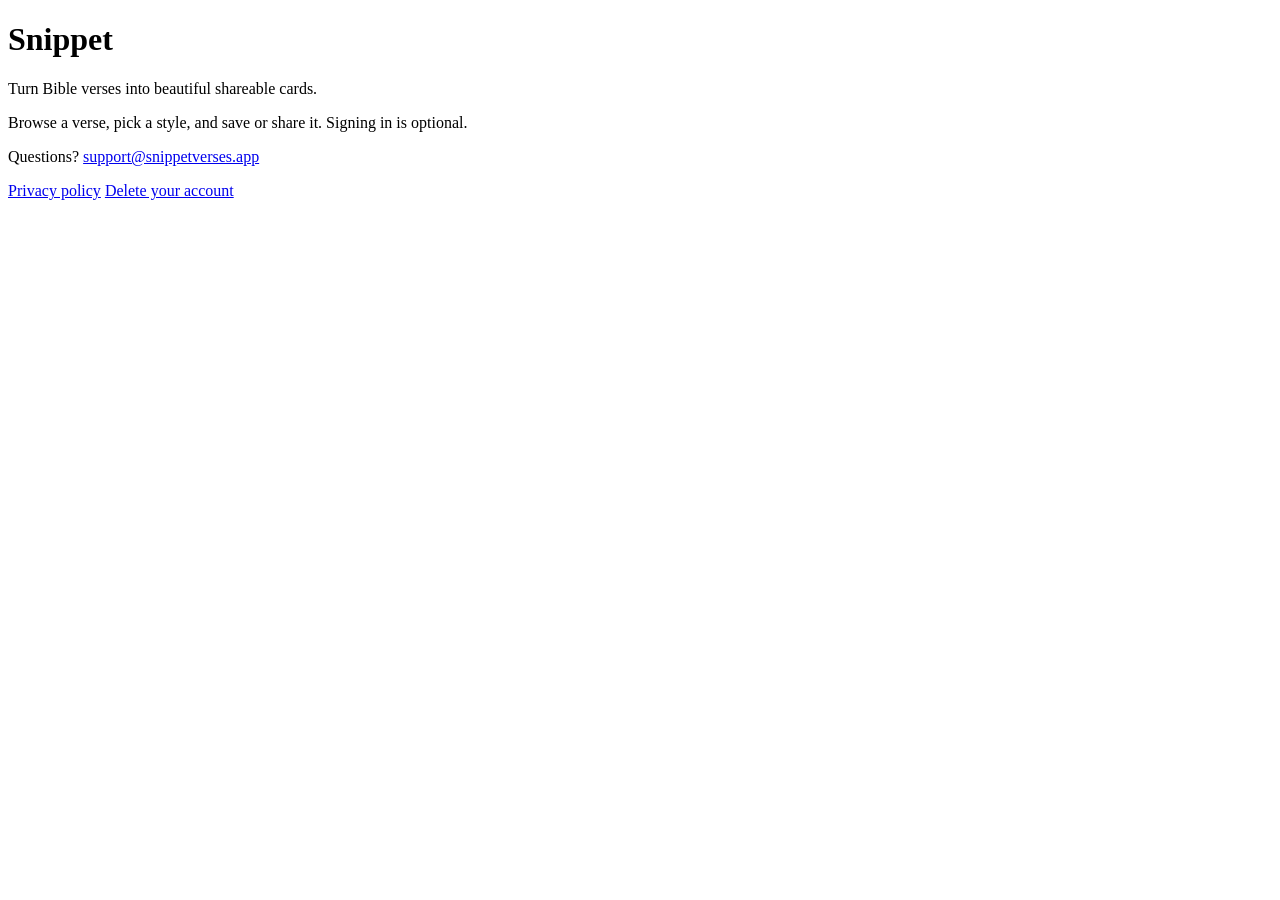
==== site/public/index.html @ d0ec15db "Add static site for policy and deletion pages on snippetverses.app" ====
<!doctype html>
<html lang="en">
<head>
  <meta charset="utf-8">
  <meta name="viewport" content="width=device-width, initial-scale=1">
  <title>Snippet</title>
  <meta name="description" content="Turn Bible verses into beautiful shareable cards.">
  <link rel="stylesheet" href="/styles.css">
</head>
<body>
  <main>
    <h1>Snippet</h1>
    <p class="muted">Turn Bible verses into beautiful shareable cards.</p>
    <p>Browse a verse, pick a style, and save or share it. Signing in is optional.</p>
    <p>Questions? <a href="mailto:support@snippetverses.app">support@snippetverses.app</a></p>
  </main>
  <footer>
    <a href="/privacy">Privacy policy</a>
    <a href="/delete-account">Delete your account</a>
  </footer>
</body>
</html>
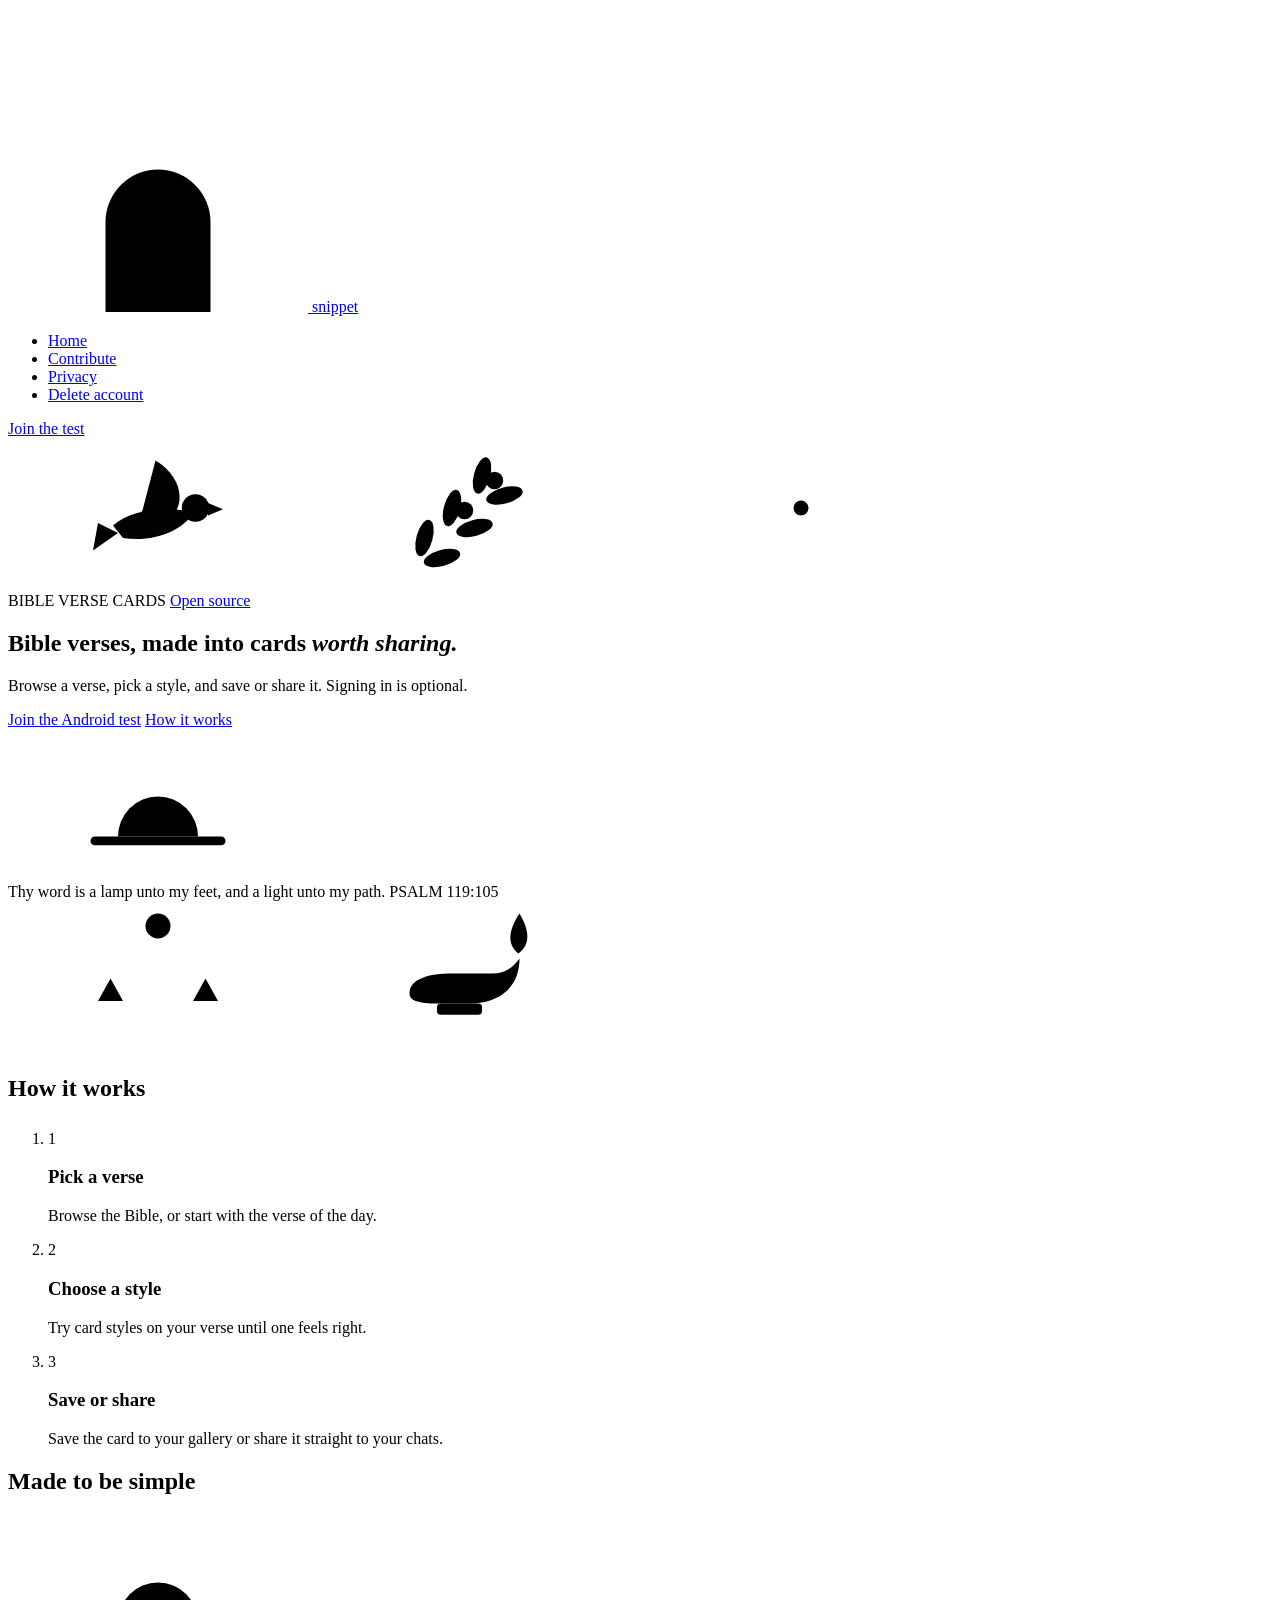
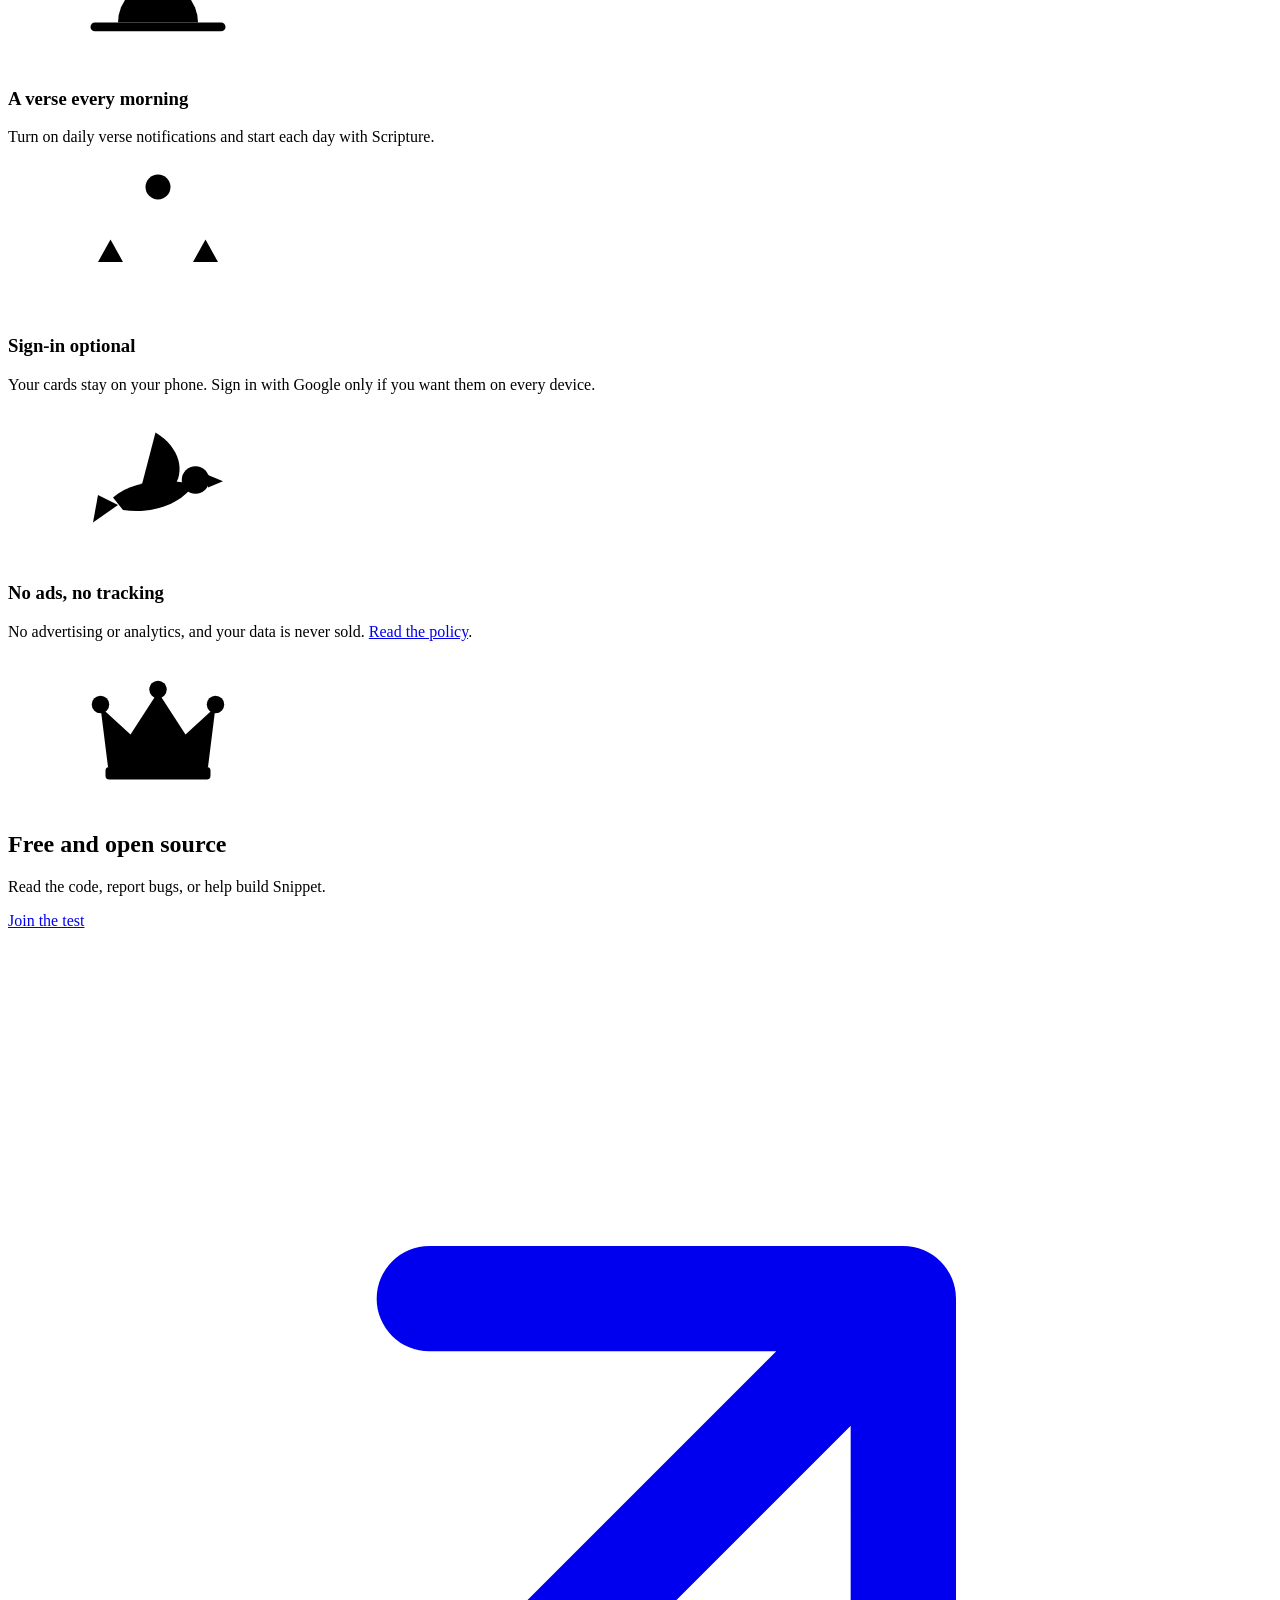
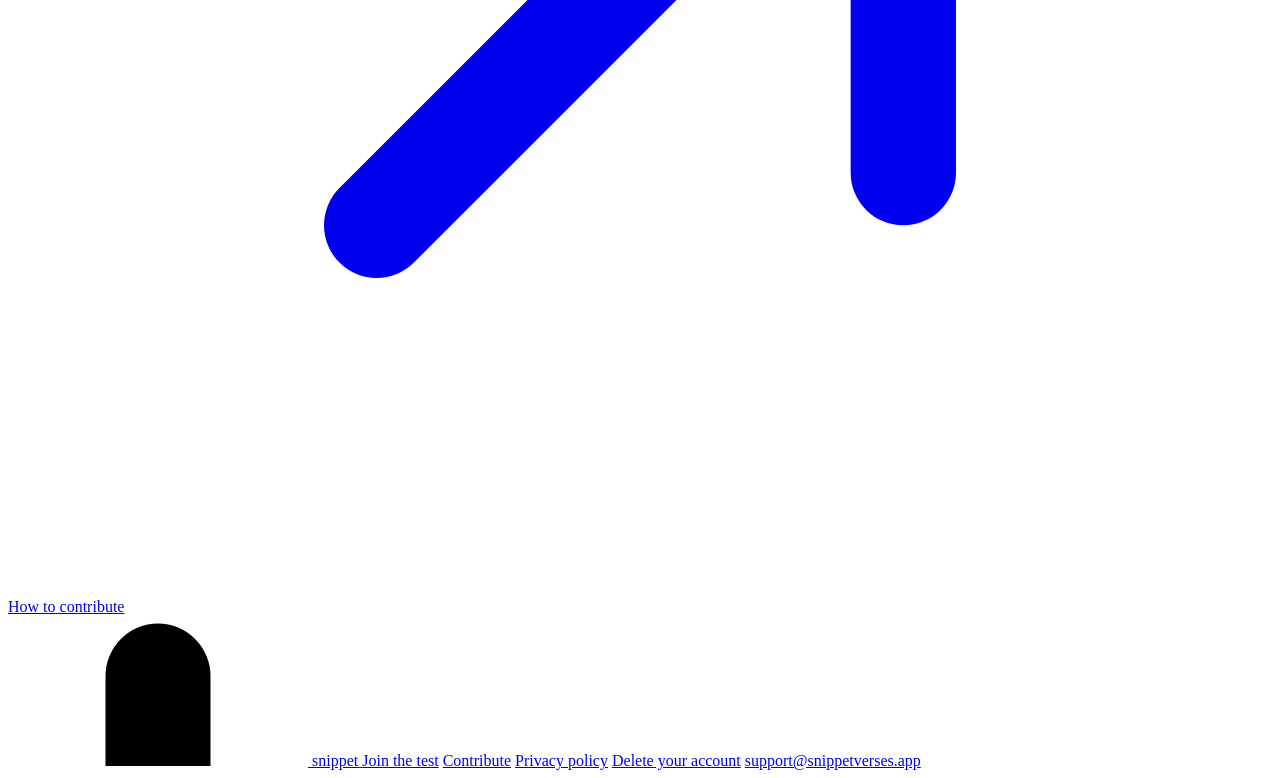
==== commit b3237776: "Save the local icon, site, and reference-fit work." ====
--- a/site/public/index.html
+++ b/site/public/index.html
@@ -3,20 +3,197 @@
 <head>
   <meta charset="utf-8">
   <meta name="viewport" content="width=device-width, initial-scale=1">
-  <title>Snippet</title>
-  <meta name="description" content="Turn Bible verses into beautiful shareable cards.">
-  <link rel="stylesheet" href="/styles.css">
+  <title>Snippet Verses: Bible verses made into cards</title>
+  <meta name="description" content="Snippet is a free, open source app for Bible verse cards. Pick a verse, choose a style, and share it. Join the Android test or contribute on GitHub.">
+  <link rel="icon" href="/favicon.ico" sizes="any">
+  <link rel="icon" href="/favicon.svg" type="image/svg+xml">
+  <link rel="apple-touch-icon" href="/apple-touch-icon.png">
+  <meta property="og:title" content="Snippet Verses: Bible verses made into cards">
+  <meta property="og:description" content="Snippet is a free, open source app for Bible verse cards. Pick a verse, choose a style, and share it. Join the Android test or contribute on GitHub.">
+  <meta property="og:image" content="https://snippetverses.app/og.png">
+  <meta name="twitter:card" content="summary_large_image">
+  <link rel="preconnect" href="https://fonts.googleapis.com">
+  <link rel="preconnect" href="https://fonts.gstatic.com" crossorigin>
+  <link href="https://fonts.googleapis.com/css2?family=Syne:wght@700;800&family=Instrument+Serif:ital@0;1&family=Instrument+Sans:wght@400;500;600&display=swap" rel="stylesheet">
+  <link rel="stylesheet" href="/styles.css?v=20261024">
 </head>
 <body>
-  <main>
-    <h1>Snippet</h1>
-    <p class="muted">Turn Bible verses into beautiful shareable cards.</p>
-    <p>Browse a verse, pick a style, and save or share it. Signing in is optional.</p>
-    <p>Questions? <a href="mailto:support@snippetverses.app">support@snippetverses.app</a></p>
-  </main>
-  <footer>
-    <a href="/privacy">Privacy policy</a>
-    <a href="/delete-account">Delete your account</a>
-  </footer>
+  <svg class="sym-sprite" aria-hidden="true" focusable="false">
+    <symbol id="mark" viewBox="0 0 64 80">
+      <path style="fill: var(--stone)" d="M4 80 V32 A28 28 0 0 1 60 32 V80 Z"/>
+      <circle style="fill: var(--lime)" cx="32" cy="32" r="13"/>
+    </symbol>
+    <symbol id="dove" viewBox="0 0 120 120">
+      <path style="fill: var(--s1)" d="M24 70 C40 56 70 54 88 60 C80 74 56 84 32 80 Z"/>
+      <path style="fill: var(--s1)" d="M28 76 L8 90 L12 68 Z"/>
+      <path style="fill: var(--s2)" d="M46 64 L58 18 C78 30 82 50 72 62 Z"/>
+      <circle style="fill: var(--s1)" cx="90" cy="56" r="11"/>
+      <path style="fill: var(--s2)" d="M100 52 L112 57 L100 62 Z"/>
+      <circle style="fill: var(--s3)" cx="92" cy="53" r="2.5"/>
+    </symbol>
+    <symbol id="olive" viewBox="0 0 120 120">
+      <path style="fill: none; stroke: var(--s1); stroke-width: 5; stroke-linecap: round" d="M16 104 C40 84 70 54 104 18"/>
+      <ellipse style="fill: var(--s1)" cx="30" cy="80" rx="15" ry="6.5" transform="rotate(-75 30 80)"/>
+      <ellipse style="fill: var(--s1)" cx="44" cy="96" rx="15" ry="6.5" transform="rotate(-15 44 96)"/>
+      <ellipse style="fill: var(--s1)" cx="52" cy="56" rx="15" ry="6.5" transform="rotate(-75 52 56)"/>
+      <ellipse style="fill: var(--s1)" cx="70" cy="72" rx="15" ry="6.5" transform="rotate(-15 70 72)"/>
+      <ellipse style="fill: var(--s1)" cx="76" cy="30" rx="15" ry="6.5" transform="rotate(-75 76 30)"/>
+      <ellipse style="fill: var(--s1)" cx="94" cy="46" rx="15" ry="6.5" transform="rotate(-15 94 46)"/>
+      <circle style="fill: var(--s2)" cx="62" cy="58" r="7"/>
+      <circle style="fill: var(--s2)" cx="86" cy="34" r="7"/>
+    </symbol>
+    <symbol id="sunrise" viewBox="0 0 120 120">
+      <path style="fill: var(--s2)" d="M28 86 A32 32 0 0 1 92 86 Z"/>
+      <g style="fill: none; stroke: var(--s1); stroke-width: 7; stroke-linecap: round">
+        <path d="M60 40 L60 24"/><path d="M30 52 L20 42"/><path d="M90 52 L100 42"/><path d="M18 74 L6 70"/><path d="M102 74 L114 70"/>
+      </g>
+      <rect style="fill: var(--s1)" x="6" y="86" width="108" height="7" rx="3.5"/>
+    </symbol>
+    <symbol id="fish" viewBox="0 0 120 120">
+      <path style="fill: none; stroke: var(--s1); stroke-width: 9; stroke-linecap: round; stroke-linejoin: round" d="M12 38 C36 86 86 88 110 60 C86 32 36 34 12 82"/>
+      <circle style="fill: var(--s2)" cx="88" cy="56" r="6"/>
+    </symbol>
+    <symbol id="anchor" viewBox="0 0 120 120">
+      <g style="fill: none; stroke: var(--s1); stroke-width: 10; stroke-linecap: round; stroke-linejoin: round">
+        <path d="M60 30 L60 104"/><path d="M40 44 L80 44"/><path d="M22 74 C26 98 50 106 60 104 C70 106 94 98 98 74"/>
+      </g>
+      <path style="fill: var(--s1)" d="M12 80 L22 62 L32 80 Z"/>
+      <path style="fill: var(--s1)" d="M88 80 L98 62 L108 80 Z"/>
+      <circle style="fill: var(--s2)" cx="60" cy="20" r="10"/>
+    </symbol>
+    <symbol id="lamp" viewBox="0 0 120 120">
+      <path style="fill: var(--s1)" d="M18 74 C18 62 34 58 52 58 L84 58 C94 58 100 54 106 46 C106 66 94 80 70 82 L40 82 C26 82 18 80 18 74 Z"/>
+      <rect style="fill: var(--s3)" x="40" y="82" width="36" height="9" rx="3"/>
+      <circle style="fill: none; stroke: var(--s1); stroke-width: 5" cx="17" cy="66" r="10"/>
+      <path style="fill: var(--s2)" d="M105 42 C95 34 98 22 106 10 C113 22 116 34 105 42 Z"/>
+    </symbol>
+    <symbol id="crown" viewBox="0 0 120 120">
+      <path style="fill: var(--s1)" d="M20 88 L14 40 L38 62 L60 28 L82 62 L106 40 L100 88 Z"/>
+      <rect style="fill: var(--s3)" x="18" y="88" width="84" height="10" rx="3"/>
+      <circle style="fill: var(--s2)" cx="14" cy="38" r="7"/>
+      <circle style="fill: var(--s2)" cx="60" cy="26" r="7"/>
+      <circle style="fill: var(--s2)" cx="106" cy="38" r="7"/>
+    </symbol>
+  </svg>
+
+  <header class="bar">
+    <div class="wrap">
+      <a class="brand" href="/" aria-label="Snippet Verses home">
+        <svg aria-hidden="true"><use href="#mark"/></svg>
+        <span class="wordmark">snippet</span>
+      </a>
+      <nav aria-label="Main">
+        <ul class="nav">
+          <li><a href="/" aria-current="page">Home</a></li>
+          <li><a href="/contribute">Contribute</a></li>
+          <li><a href="/privacy">Privacy</a></li>
+          <li><a href="/delete-account">Delete account</a></li>
+        </ul>
+      </nav>
+      <a class="cta" href="/testers">Join the test</a>
+    </div>
+  </header>
+
+  <div class="wrap">
+    <main>
+      <section class="hero">
+        <span class="deco d-dove" aria-hidden="true"><svg><use href="#dove"/></svg></span>
+        <span class="deco d-olive" aria-hidden="true"><svg><use href="#olive"/></svg></span>
+        <span class="deco d-fish" aria-hidden="true"><svg><use href="#fish"/></svg></span>
+        <div>
+          <div class="hero-labels">
+            <span class="pill">BIBLE VERSE CARDS</span>
+            <a class="open-source-label" href="/contribute">Open source</a>
+          </div>
+          <h1>Bible verses, made into cards <em>worth sharing.</em></h1>
+          <p class="lede">Browse a verse, pick a style, and save or share it. Signing in is optional.</p>
+          <div class="actions">
+            <a class="cta" href="/testers">Join the Android test</a>
+            <a class="btn ghost" href="#how">How it works</a>
+          </div>
+        </div>
+        <div class="stage" aria-hidden="true">
+          <div class="halo"></div>
+          <span class="deco d-sunrise" aria-hidden="true"><svg><use href="#sunrise"/></svg></span>
+          <div class="card back"></div>
+          <div class="card front">
+            <span class="sun"></span>
+            <span class="verse">Thy word is a lamp unto my feet, and a light unto my path.</span>
+            <span class="ref">PSALM 119:105</span>
+          </div>
+        </div>
+      </section>
+
+      <section class="panel-wrap" id="how" aria-labelledby="how-title">
+        <span class="deco d-anchor" aria-hidden="true"><svg><use href="#anchor"/></svg></span>
+        <span class="deco d-lamp" aria-hidden="true"><svg><use href="#lamp"/></svg></span>
+        <div class="panel">
+          <h2 class="section-title" id="how-title" style="margin-bottom: 1.75rem">How it works</h2>
+          <ol class="how">
+            <li>
+              <span class="num" aria-hidden="true">1</span>
+              <h3>Pick a verse</h3>
+              <p>Browse the Bible, or start with the verse of the day.</p>
+            </li>
+            <li>
+              <span class="num" aria-hidden="true">2</span>
+              <h3>Choose a style</h3>
+              <p>Try card styles on your verse until one feels right.</p>
+            </li>
+            <li>
+              <span class="num" aria-hidden="true">3</span>
+              <h3>Save or share</h3>
+              <p>Save the card to your gallery or share it straight to your chats.</p>
+            </li>
+          </ol>
+        </div>
+      </section>
+
+      <section class="features" aria-labelledby="feat-title">
+        <h2 class="section-title" id="feat-title">Made to be simple</h2>
+        <div class="feature-grid">
+          <div class="feature">
+            <span class="icon" aria-hidden="true"><svg><use href="#sunrise"/></svg></span>
+            <h3>A verse every morning</h3>
+            <p>Turn on daily verse notifications and start each day with Scripture.</p>
+          </div>
+          <div class="feature">
+            <span class="icon" aria-hidden="true"><svg><use href="#anchor"/></svg></span>
+            <h3>Sign-in optional</h3>
+            <p>Your cards stay on your phone. Sign in with Google only if you want them on every device.</p>
+          </div>
+          <div class="feature">
+            <span class="icon" aria-hidden="true"><svg><use href="#dove"/></svg></span>
+            <h3>No ads, no tracking</h3>
+            <p>No advertising or analytics, and your data is never sold. <a href="/privacy">Read the policy</a>.</p>
+          </div>
+        </div>
+      </section>
+
+      <section class="band" aria-labelledby="band-title">
+        <div class="band-text">
+          <span class="icon crown" aria-hidden="true"><svg><use href="#crown"/></svg></span>
+          <div>
+            <h2 id="band-title">Free and open source</h2>
+            <p>Read the code, report bugs, or help build Snippet.</p>
+          </div>
+        </div>
+        <a class="btn" href="/testers">Join the test <svg viewBox="0 0 24 24" fill="none" stroke="currentColor" stroke-width="2" stroke-linecap="round" stroke-linejoin="round" aria-hidden="true"><path d="M7 17 17 7M8 7h9v9"/></svg></a>
+        <a class="btn" href="/contribute">How to contribute</a>
+      </section>
+    </main>
+
+    <footer class="site">
+      <a class="brand" href="/" aria-label="Snippet Verses home">
+        <svg aria-hidden="true"><use href="#mark"/></svg>
+        <span class="wordmark">snippet</span>
+      </a>
+      <a href="/testers">Join the test</a>
+      <a href="/contribute">Contribute</a>
+      <a href="/privacy">Privacy policy</a>
+      <a href="/delete-account">Delete your account</a>
+      <a href="mailto:support@snippetverses.app">support@snippetverses.app</a>
+    </footer>
+  </div>
 </body>
 </html>
